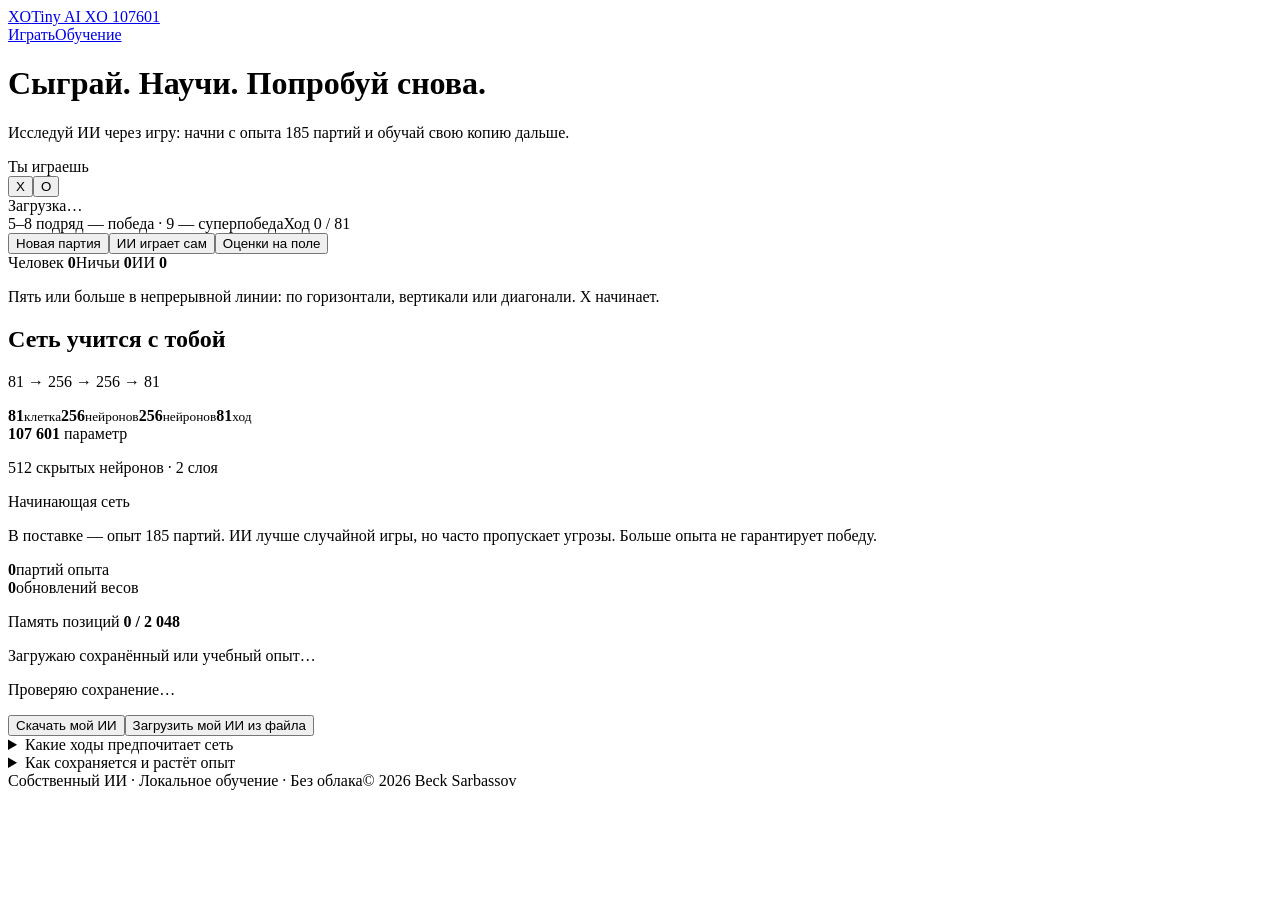
==== web/index.template.html @ 2818f924 "Publish educational X/O game with 185-game experience (v2.1.0)" ====
<!doctype html>
<!--
Проект: Tiny AI XO 107601 | Файл: web/index.template.html
Автор: Beck Sarbassov | Версия: 2.1.0
Дата выпуска: 2026-10-29 | Последнее обновление: 2026-11-05
Авторские права: © Beck Sarbassov. Все права защищены.
EN: Offline online-learning game. RU: Офлайн-игра с обучением после партий.
-->
<html lang="ru">
<head>
  <meta charset="utf-8"><meta name="viewport" content="width=device-width, initial-scale=1">
  <meta name="description" content="Tiny AI XO 107601: крестики-нолики 9×9. Учебная нейросеть с опытом 185 партий продолжает обучение в браузере. Играйте, исследуйте и сохраняйте свою копию.">
  <meta name="author" content="Beck Sarbassov"><meta name="theme-color" content="#155e54">
  <meta http-equiv="Content-Security-Policy" content="default-src 'none'; script-src 'unsafe-inline'; worker-src blob:; style-src 'unsafe-inline'; img-src data:; connect-src 'none'; object-src 'none'; base-uri 'none'; form-action 'none'">
  <meta property="og:title" content="Tiny AI XO 107601 — играй и обучай свой ИИ"><meta property="og:description" content="9×9. Пять подряд — победа. Девять — суперпобеда. Обучение из ваших партий, без облака."><meta property="og:type" content="website">
  <title>Tiny AI XO 107601 — 9×9, ИИ учится с вами</title>
  <link rel="icon" href="data:image/svg+xml,%3Csvg xmlns='http://www.w3.org/2000/svg' viewBox='0 0 64 64'%3E%3Crect width='64' height='64' rx='14' fill='%23155e54'/%3E%3Ctext x='10' y='44' fill='white' font-family='Arial' font-size='36'%3EXO%3C/text%3E%3C/svg%3E">
  <style>__CSS__</style>
</head>
<body>
<div class="shell">
  <header><a class="brand" href="#play"><span class="brand-symbol" aria-hidden="true"><span class="cross">X</span><span class="nought">O</span></span>Tiny AI XO 107601</a><nav aria-label="Навигация"><a href="#play">Играть</a><a href="#learning-details" id="about-link">Обучение</a></nav></header>
  <main id="play">
    <div class="intro"><h1>Сыграй. Научи. Попробуй снова.</h1><p>Исследуй ИИ через игру: начни с опыта 185 партий и обучай свою копию дальше.</p></div>
    <p class="notice" id="notice" role="alert" hidden></p><noscript><p class="error">Для игры нужен JavaScript. Интернет и установка программ не требуются.</p></noscript>
    <div class="game-layout">
      <section aria-label="Крестики-нолики 9 на 9">
        <div class="game-toolbar"><div class="choose-side"><span id="side-label">Ты играешь</span><div class="side-switch" role="group" aria-labelledby="side-label"><button id="choose-x" type="button" aria-pressed="true" aria-label="Играть за X">X</button><button id="choose-o" type="button" aria-pressed="false" aria-label="Играть за O">O</button></div></div><div class="status" id="status" role="status" aria-live="polite" aria-atomic="true"><span class="status-dot" aria-hidden="true"></span><span id="status-text">Загрузка…</span></div></div>
        <div class="board-caption"><span>5–8 подряд — победа · 9 — суперпобеда</span><span id="move-count">Ход 0 / 81</span></div>
        <div id="board" class="board" role="group" aria-label="Поле 9 на 9. Побеждает линия от пяти фигур."></div>
        <div class="actions"><button class="primary" id="new-game" type="button">Новая партия</button><button class="secondary" id="auto-play" type="button" aria-pressed="false">ИИ играет сам</button><button class="secondary" id="toggle-scores" type="button" aria-pressed="false">Оценки на поле</button></div>
        <div class="scores" aria-label="Накопленные результаты модели против людей"><span>Человек <b id="score-human" class="cross">0</b></span><span>Ничьи <b id="score-draw">0</b></span><span>ИИ <b id="score-ai" class="nought">0</b></span></div>
        <p class="rules-note">Пять или больше в непрерывной линии: по горизонтали, вертикали или диагонали. X начинает.</p>
      </section>
      <aside class="model-panel" aria-labelledby="model-title">
        <h2 id="model-title">Сеть учится с тобой</h2><p class="architecture">81 → 256 → 256 → 81</p>
        <div class="layer-diagram" aria-label="81 вход, два скрытых слоя по 256 нейронов и 81 выход"><span><b>81</b><small>клетка</small></span><span><b>256</b><small>нейронов</small></span><span><b>256</b><small>нейронов</small></span><span><b>81</b><small>ход</small></span></div>
        <div class="model-bottom"><div><strong>107 601</strong> параметр</div><p>512 скрытых нейронов · 2 слоя</p></div>
        <p id="learning-level" class="learning-level">Начинающая сеть</p><p class="muted">В поставке — опыт 185 партий. ИИ лучше случайной игры, но часто пропускает угрозы. Больше опыта не гарантирует победу.</p>
        <div class="experience-metrics"><div><strong id="games-count">0</strong><span>партий опыта</span></div><div><strong id="updates-count">0</strong><span>обновлений весов</span></div></div>
        <p class="memory-line">Память позиций <b id="memory-count">0 / 2 048</b></p>
        <p id="learning-note" class="learning-note" role="status" aria-live="polite">Загружаю сохранённый или учебный опыт…</p>
        <p id="storage-state" class="storage-state">Проверяю сохранение…</p>
        <button id="retry-save" class="secondary" type="button" hidden>Повторить сохранение</button>
        <div class="transfer-actions"><button id="export-model" class="secondary" type="button">Скачать мой ИИ</button><button id="import-model" class="quiet-button" type="button">Загрузить мой ИИ из файла</button><input id="import-file" type="file" accept=".json,application/json" hidden aria-label="Файл опыта ИИ"></div>
        <details class="policy-details"><summary>Какие ходы предпочитает сеть</summary><p id="policy-label" class="muted"></p><div id="top-moves"></div></details>
      </aside>
    </div>
    <div class="details-row"><details id="learning-details"><summary>Как сохраняется и растёт опыт</summary><div class="details-content">
      <h2>Каждая законченная партия — новый опыт</h2>
      <p>Сеть получает награду +1 за ходы победителя и −1 за ходы проигравшего. По этому сигналу меняются настоящие веса всех трёх соединяющих слоёв. У поздних ходов больше вес. При ничьей награда 0: исход запоминается, веса не меняются.</p>
      <p>Сохраняются веса, состояние обучения, последние 200 партий и до 2048 позиций. Старые позиции постепенно уступают место новым, а накопленные изменения остаются в весах. Это ограниченная память, а не бесконечная база всех комбинаций.</p>
      <p>После партии выполняется шесть небольших обновлений по восемь примеров из нового и прежнего опыта. Повороты и отражения доски помогают переносить выученное на похожие ситуации. Незавершённая партия не обучает. Учебные веса получены с нуля в этой игре; сторонних моделей и внешнего ИИ нет.</p>
      <p>«ИИ играет сам» запускает партии и обучение прямо на поле. Нажмите снова, чтобы остановить; незавершённая партия сбросится. Автоигра сама при открытии не включается. В начале сеть слаба; опыт может помогать, но отдельные партии не гарантируют улучшение и сильную стратегию.</p>
      <p>Опыт хранится только в этом браузере для этого адреса. В новом браузере загружается учебная копия с опытом 185 партий. Сохранённый личный опыт всегда имеет приоритет. Очистка данных браузера удаляет личный прогресс. Чтобы перенести её, скачайте свой ИИ и загрузите файл в другом месте. При запрете сохранения появится предупреждение; вкладку можно использовать с ручным экспортом.</p>
      <p>Сыграно с собой: <b id="self-count">0</b>. Использовано обучающих примеров: <b id="example-count">0</b>. Эти числа описывают опыт, а не качество игры. Непобедимость для 9×9 не заявляется.</p>
      <p>Хотите сравнить с необученной сетью? Сначала скачайте свой ИИ, затем подтвердите «Удалить опыт и начать с нуля». Для возврата к учебному опыту импортируйте model/checkpoint-185.json из проекта. Начальные две игры с человеком и их результаты входят в общий счёт модели.</p>
      <h3>Последние партии</h3><ul id="history" class="game-history" aria-label="Журнал исходов"></ul>
      <button class="quiet-button danger" id="reset-model" type="button">Удалить опыт и начать с нуля</button>
    </div></details></div>
  </main>
  <footer><span>Собственный ИИ · Локальное обучение · Без облака</span><span>© 2026 Beck Sarbassov</span></footer>
</div>
<dialog id="confirm-dialog"><h2 id="confirm-title"></h2><p id="confirm-text"></p><div class="dialog-actions"><button id="confirm-cancel" type="button" class="secondary">Отмена</button><button id="confirm-yes" type="button" class="primary">Подтвердить замену</button></div></dialog>
<script type="application/json" id="bundled-checkpoint">__BUNDLED_CHECKPOINT__</script>
<script type="text/plain" id="worker-source">__WORKER_SOURCE__</script>
<script>__CORE_JS__</script><script>__NEURAL_JS__</script><script>__LEARNER_JS__</script><script>__BOOTSTRAP_JS__</script><script>__STORAGE_JS__</script><script>__CLIENT_JS__</script><script>__APP_JS__</script>
</body></html>
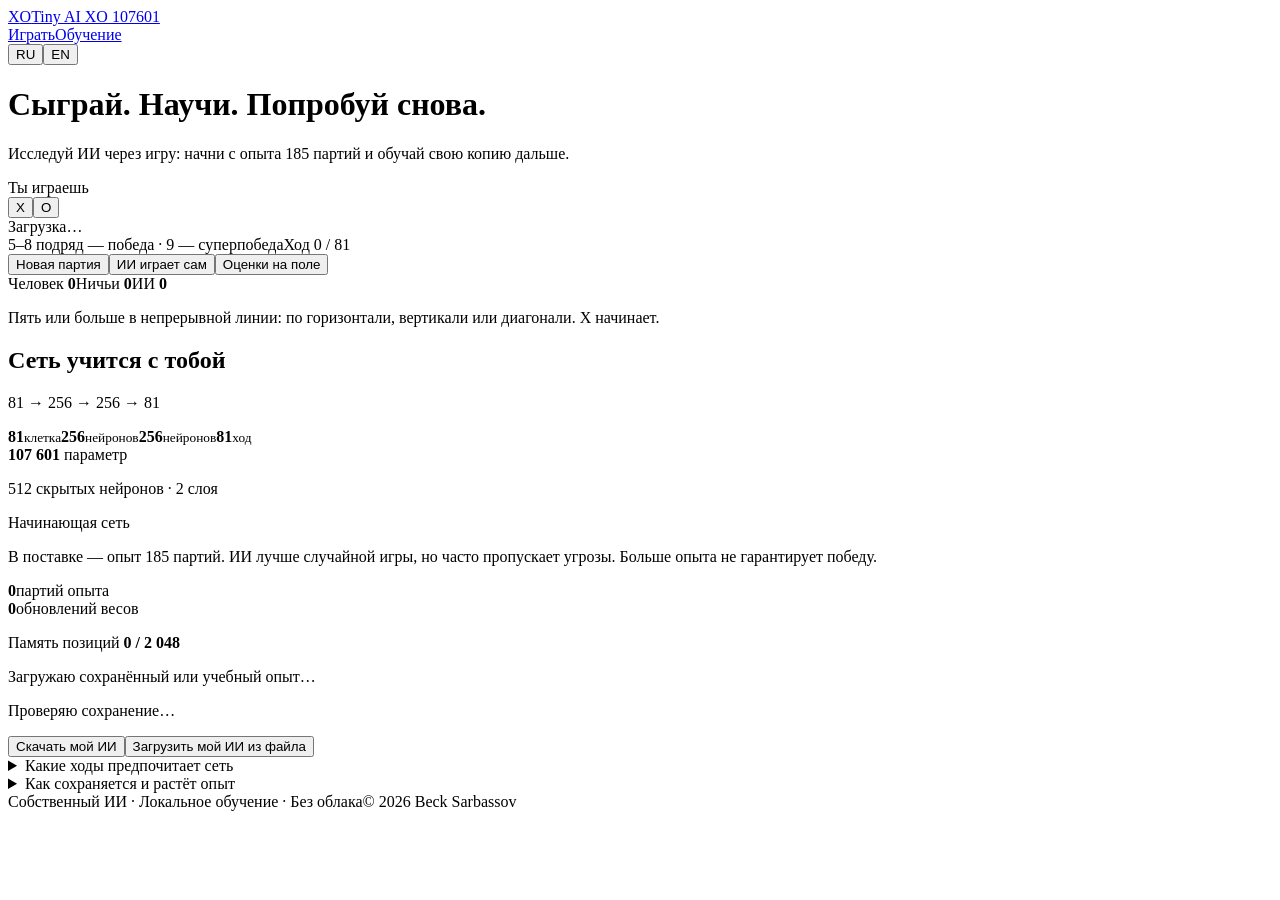
==== commit 2d8b0d17: "Add Russian and English game interface" ====
--- a/web/index.template.html
+++ b/web/index.template.html
@@ -2,67 +2,67 @@
 <!--
 Проект: Tiny AI XO 107601 | Файл: web/index.template.html
 Автор: Beck Sarbassov | Версия: 2.1.0
-Дата выпуска: 2026-10-29 | Последнее обновление: 2026-11-05
+Дата выпуска: 2026-10-29 | Последнее обновление: 2026-11-15
 Авторские права: © Beck Sarbassov. Все права защищены.
 EN: Offline online-learning game. RU: Офлайн-игра с обучением после партий.
 -->
 <html lang="ru">
 <head>
   <meta charset="utf-8"><meta name="viewport" content="width=device-width, initial-scale=1">
-  <meta name="description" content="Tiny AI XO 107601: крестики-нолики 9×9. Учебная нейросеть с опытом 185 партий продолжает обучение в браузере. Играйте, исследуйте и сохраняйте свою копию.">
+  <meta name="description" content="Tiny AI XO 107601: крестики-нолики 9×9. Учебная нейросеть с опытом 185 партий продолжает обучение в браузере. Играйте, исследуйте и сохраняйте свою копию." data-i18n-content="page.description">
   <meta name="author" content="Beck Sarbassov"><meta name="theme-color" content="#155e54">
   <meta http-equiv="Content-Security-Policy" content="default-src 'none'; script-src 'unsafe-inline'; worker-src blob:; style-src 'unsafe-inline'; img-src data:; connect-src 'none'; object-src 'none'; base-uri 'none'; form-action 'none'">
-  <meta property="og:title" content="Tiny AI XO 107601 — играй и обучай свой ИИ"><meta property="og:description" content="9×9. Пять подряд — победа. Девять — суперпобеда. Обучение из ваших партий, без облака."><meta property="og:type" content="website">
-  <title>Tiny AI XO 107601 — 9×9, ИИ учится с вами</title>
+  <meta property="og:title" content="Tiny AI XO 107601 — играй и обучай свой ИИ" data-i18n-content="page.ogTitle"><meta property="og:description" content="9×9. Пять подряд — победа. Девять — суперпобеда. Обучение из ваших партий, без облака." data-i18n-content="page.ogDescription"><meta property="og:type" content="website">
+  <title data-i18n="page.title">Tiny AI XO 107601 — 9×9, ИИ учится с вами</title>
   <link rel="icon" href="data:image/svg+xml,%3Csvg xmlns='http://www.w3.org/2000/svg' viewBox='0 0 64 64'%3E%3Crect width='64' height='64' rx='14' fill='%23155e54'/%3E%3Ctext x='10' y='44' fill='white' font-family='Arial' font-size='36'%3EXO%3C/text%3E%3C/svg%3E">
   <style>__CSS__</style>
 </head>
 <body>
 <div class="shell">
-  <header><a class="brand" href="#play"><span class="brand-symbol" aria-hidden="true"><span class="cross">X</span><span class="nought">O</span></span>Tiny AI XO 107601</a><nav aria-label="Навигация"><a href="#play">Играть</a><a href="#learning-details" id="about-link">Обучение</a></nav></header>
+  <header><a class="brand" href="#play"><span class="brand-symbol" aria-hidden="true"><span class="cross">X</span><span class="nought">O</span></span>Tiny AI XO 107601</a><div class="header-controls"><nav aria-label="Навигация" data-i18n-aria-label="nav.label"><a href="#play" data-i18n="nav.play">Играть</a><a href="#learning-details" id="about-link" data-i18n="nav.learn">Обучение</a></nav><div class="language-switch" role="group" aria-label="Язык интерфейса" data-i18n-aria-label="language.label"><button id="lang-ru" type="button" lang="ru" aria-label="Русский" aria-pressed="true">RU</button><button id="lang-en" type="button" lang="en" aria-label="English" aria-pressed="false">EN</button></div></div></header>
   <main id="play">
-    <div class="intro"><h1>Сыграй. Научи. Попробуй снова.</h1><p>Исследуй ИИ через игру: начни с опыта 185 партий и обучай свою копию дальше.</p></div>
-    <p class="notice" id="notice" role="alert" hidden></p><noscript><p class="error">Для игры нужен JavaScript. Интернет и установка программ не требуются.</p></noscript>
+    <div class="intro"><h1 data-i18n="intro.title">Сыграй. Научи. Попробуй снова.</h1><p data-i18n="intro.description">Исследуй ИИ через игру: начни с опыта 185 партий и обучай свою копию дальше.</p></div>
+    <p class="notice" id="notice" role="alert" hidden></p><noscript><p class="error">Для игры нужен JavaScript. Интернет и установка программ не требуются. / JavaScript is required. No installation is needed; the downloaded game works offline.</p></noscript>
     <div class="game-layout">
-      <section aria-label="Крестики-нолики 9 на 9">
-        <div class="game-toolbar"><div class="choose-side"><span id="side-label">Ты играешь</span><div class="side-switch" role="group" aria-labelledby="side-label"><button id="choose-x" type="button" aria-pressed="true" aria-label="Играть за X">X</button><button id="choose-o" type="button" aria-pressed="false" aria-label="Играть за O">O</button></div></div><div class="status" id="status" role="status" aria-live="polite" aria-atomic="true"><span class="status-dot" aria-hidden="true"></span><span id="status-text">Загрузка…</span></div></div>
-        <div class="board-caption"><span>5–8 подряд — победа · 9 — суперпобеда</span><span id="move-count">Ход 0 / 81</span></div>
-        <div id="board" class="board" role="group" aria-label="Поле 9 на 9. Побеждает линия от пяти фигур."></div>
-        <div class="actions"><button class="primary" id="new-game" type="button">Новая партия</button><button class="secondary" id="auto-play" type="button" aria-pressed="false">ИИ играет сам</button><button class="secondary" id="toggle-scores" type="button" aria-pressed="false">Оценки на поле</button></div>
-        <div class="scores" aria-label="Накопленные результаты модели против людей"><span>Человек <b id="score-human" class="cross">0</b></span><span>Ничьи <b id="score-draw">0</b></span><span>ИИ <b id="score-ai" class="nought">0</b></span></div>
-        <p class="rules-note">Пять или больше в непрерывной линии: по горизонтали, вертикали или диагонали. X начинает.</p>
+      <section aria-label="Крестики-нолики 9 на 9" data-i18n-aria-label="board.section">
+        <div class="game-toolbar"><div class="choose-side"><span id="side-label" data-i18n="controls.side">Ты играешь</span><div class="side-switch" role="group" aria-labelledby="side-label"><button id="choose-x" type="button" aria-pressed="true" aria-label="Играть за X" data-i18n-aria-label="controls.x">X</button><button id="choose-o" type="button" aria-pressed="false" aria-label="Играть за O" data-i18n-aria-label="controls.o">O</button></div></div><div class="status" id="status" role="status" aria-live="polite" aria-atomic="true"><span class="status-dot" aria-hidden="true"></span><span id="status-text">Загрузка…</span></div></div>
+        <div class="board-caption"><span data-i18n="board.caption">5–8 подряд — победа · 9 — суперпобеда</span><span id="move-count">Ход 0 / 81</span></div>
+        <div id="board" class="board" role="group" aria-label="Поле 9 на 9. Побеждает линия от пяти фигур." data-i18n-aria-label="board.label"></div>
+        <div class="actions"><button class="primary" id="new-game" type="button" data-i18n="controls.new">Новая партия</button><button class="secondary" id="auto-play" type="button" aria-pressed="false">ИИ играет сам</button><button class="secondary" id="toggle-scores" type="button" aria-pressed="false">Оценки на поле</button></div>
+        <div class="scores" aria-label="Накопленные результаты модели против людей" data-i18n-aria-label="scores.label"><span><span data-i18n="scores.human">Человек</span> <b id="score-human" class="cross">0</b></span><span><span data-i18n="scores.draws">Ничьи</span> <b id="score-draw">0</b></span><span><span data-i18n="scores.ai">ИИ</span> <b id="score-ai" class="nought">0</b></span></div>
+        <p class="rules-note" data-i18n="board.rules">Пять или больше в непрерывной линии: по горизонтали, вертикали или диагонали. X начинает.</p>
       </section>
       <aside class="model-panel" aria-labelledby="model-title">
-        <h2 id="model-title">Сеть учится с тобой</h2><p class="architecture">81 → 256 → 256 → 81</p>
-        <div class="layer-diagram" aria-label="81 вход, два скрытых слоя по 256 нейронов и 81 выход"><span><b>81</b><small>клетка</small></span><span><b>256</b><small>нейронов</small></span><span><b>256</b><small>нейронов</small></span><span><b>81</b><small>ход</small></span></div>
-        <div class="model-bottom"><div><strong>107 601</strong> параметр</div><p>512 скрытых нейронов · 2 слоя</p></div>
-        <p id="learning-level" class="learning-level">Начинающая сеть</p><p class="muted">В поставке — опыт 185 партий. ИИ лучше случайной игры, но часто пропускает угрозы. Больше опыта не гарантирует победу.</p>
-        <div class="experience-metrics"><div><strong id="games-count">0</strong><span>партий опыта</span></div><div><strong id="updates-count">0</strong><span>обновлений весов</span></div></div>
-        <p class="memory-line">Память позиций <b id="memory-count">0 / 2 048</b></p>
+        <h2 id="model-title" data-i18n="model.title">Сеть учится с тобой</h2><p class="architecture">81 → 256 → 256 → 81</p>
+        <div class="layer-diagram" aria-label="81 вход, два скрытых слоя по 256 нейронов и 81 выход" data-i18n-aria-label="model.diagram"><span><b>81</b><small data-i18n="model.cells">клетка</small></span><span><b>256</b><small data-i18n="model.neurons">нейронов</small></span><span><b>256</b><small data-i18n="model.neurons">нейронов</small></span><span><b>81</b><small data-i18n="model.moves">ход</small></span></div>
+        <div class="model-bottom"><div><strong>107 601</strong> <span data-i18n="model.parameters">параметр</span></div><p data-i18n="model.hidden">512 скрытых нейронов · 2 слоя</p></div>
+        <p id="learning-level" class="learning-level">Начинающая сеть</p><p class="muted" data-i18n="model.experience">В поставке — опыт 185 партий. ИИ лучше случайной игры, но часто пропускает угрозы. Больше опыта не гарантирует победу.</p>
+        <div class="experience-metrics"><div><strong id="games-count">0</strong><span data-i18n="model.games">партий опыта</span></div><div><strong id="updates-count">0</strong><span data-i18n="model.updates">обновлений весов</span></div></div>
+        <p class="memory-line"><span data-i18n="model.memory">Память позиций</span> <b id="memory-count">0 / 2 048</b></p>
         <p id="learning-note" class="learning-note" role="status" aria-live="polite">Загружаю сохранённый или учебный опыт…</p>
         <p id="storage-state" class="storage-state">Проверяю сохранение…</p>
-        <button id="retry-save" class="secondary" type="button" hidden>Повторить сохранение</button>
-        <div class="transfer-actions"><button id="export-model" class="secondary" type="button">Скачать мой ИИ</button><button id="import-model" class="quiet-button" type="button">Загрузить мой ИИ из файла</button><input id="import-file" type="file" accept=".json,application/json" hidden aria-label="Файл опыта ИИ"></div>
-        <details class="policy-details"><summary>Какие ходы предпочитает сеть</summary><p id="policy-label" class="muted"></p><div id="top-moves"></div></details>
+        <button id="retry-save" class="secondary" type="button" hidden data-i18n="controls.retry">Повторить сохранение</button>
+        <div class="transfer-actions"><button id="export-model" class="secondary" type="button" data-i18n="controls.export">Скачать мой ИИ</button><button id="import-model" class="quiet-button" type="button" data-i18n="controls.import">Загрузить мой ИИ из файла</button><input id="import-file" type="file" accept=".json,application/json" hidden aria-label="Файл опыта ИИ" data-i18n-aria-label="controls.file"></div>
+        <details class="policy-details"><summary data-i18n="model.preferences">Какие ходы предпочитает сеть</summary><p id="policy-label" class="muted"></p><div id="top-moves"></div></details>
       </aside>
     </div>
-    <div class="details-row"><details id="learning-details"><summary>Как сохраняется и растёт опыт</summary><div class="details-content">
-      <h2>Каждая законченная партия — новый опыт</h2>
-      <p>Сеть получает награду +1 за ходы победителя и −1 за ходы проигравшего. По этому сигналу меняются настоящие веса всех трёх соединяющих слоёв. У поздних ходов больше вес. При ничьей награда 0: исход запоминается, веса не меняются.</p>
-      <p>Сохраняются веса, состояние обучения, последние 200 партий и до 2048 позиций. Старые позиции постепенно уступают место новым, а накопленные изменения остаются в весах. Это ограниченная память, а не бесконечная база всех комбинаций.</p>
-      <p>После партии выполняется шесть небольших обновлений по восемь примеров из нового и прежнего опыта. Повороты и отражения доски помогают переносить выученное на похожие ситуации. Незавершённая партия не обучает. Учебные веса получены с нуля в этой игре; сторонних моделей и внешнего ИИ нет.</p>
-      <p>«ИИ играет сам» запускает партии и обучение прямо на поле. Нажмите снова, чтобы остановить; незавершённая партия сбросится. Автоигра сама при открытии не включается. В начале сеть слаба; опыт может помогать, но отдельные партии не гарантируют улучшение и сильную стратегию.</p>
-      <p>Опыт хранится только в этом браузере для этого адреса. В новом браузере загружается учебная копия с опытом 185 партий. Сохранённый личный опыт всегда имеет приоритет. Очистка данных браузера удаляет личный прогресс. Чтобы перенести её, скачайте свой ИИ и загрузите файл в другом месте. При запрете сохранения появится предупреждение; вкладку можно использовать с ручным экспортом.</p>
-      <p>Сыграно с собой: <b id="self-count">0</b>. Использовано обучающих примеров: <b id="example-count">0</b>. Эти числа описывают опыт, а не качество игры. Непобедимость для 9×9 не заявляется.</p>
-      <p>Хотите сравнить с необученной сетью? Сначала скачайте свой ИИ, затем подтвердите «Удалить опыт и начать с нуля». Для возврата к учебному опыту импортируйте model/checkpoint-185.json из проекта. Начальные две игры с человеком и их результаты входят в общий счёт модели.</p>
-      <h3>Последние партии</h3><ul id="history" class="game-history" aria-label="Журнал исходов"></ul>
-      <button class="quiet-button danger" id="reset-model" type="button">Удалить опыт и начать с нуля</button>
+    <div class="details-row"><details id="learning-details"><summary data-i18n="details.summary">Как сохраняется и растёт опыт</summary><div class="details-content">
+      <h2 data-i18n="details.title">Каждая законченная партия — новый опыт</h2>
+      <p data-i18n="details.reward">Сеть получает награду +1 за ходы победителя и −1 за ходы проигравшего. По этому сигналу меняются настоящие веса всех трёх соединяющих слоёв. У поздних ходов больше вес. При ничьей награда 0: исход запоминается, веса не меняются.</p>
+      <p data-i18n="details.memory">Сохраняются веса, состояние обучения, последние 200 партий и до 2048 позиций. Старые позиции постепенно уступают место новым, а накопленные изменения остаются в весах. Это ограниченная память, а не бесконечная база всех комбинаций.</p>
+      <p data-i18n="details.updates">После партии выполняется шесть небольших обновлений по восемь примеров из нового и прежнего опыта. Повороты и отражения доски помогают переносить выученное на похожие ситуации. Незавершённая партия не обучает. Учебные веса получены с нуля в этой игре; сторонних моделей и внешнего ИИ нет.</p>
+      <p data-i18n="details.selfplay">«ИИ играет сам» запускает партии и обучение прямо на поле. Нажмите снова, чтобы остановить; незавершённая партия сбросится. Автоигра сама при открытии не включается. В начале сеть слаба; опыт может помогать, но отдельные партии не гарантируют улучшение и сильную стратегию.</p>
+      <p data-i18n="details.storage">Опыт хранится только в этом браузере для этого адреса. В новом браузере загружается учебная копия с опытом 185 партий. Сохранённый личный опыт всегда имеет приоритет. Очистка данных браузера удаляет личный прогресс. Чтобы перенести её, скачайте свой ИИ и загрузите файл в другом месте. При запрете сохранения появится предупреждение; вкладку можно использовать с ручным экспортом.</p>
+      <p><span data-i18n="details.selfCount">Сыграно с собой:</span> <b id="self-count">0</b>. <span data-i18n="details.exampleCount">Использовано обучающих примеров:</span> <b id="example-count">0</b>. <span data-i18n="details.metricsLimit">Эти числа описывают опыт, а не качество игры. Непобедимость для 9×9 не заявляется.</span></p>
+      <p data-i18n="details.reset">Хотите сравнить с необученной сетью? Сначала скачайте свой ИИ, затем подтвердите «Удалить опыт и начать с нуля». Для возврата к учебному опыту импортируйте model/checkpoint-185.json из проекта. Начальные две игры с человеком и их результаты входят в общий счёт модели.</p>
+      <h3 data-i18n="details.recent">Последние партии</h3><ul id="history" class="game-history" aria-label="Журнал исходов" data-i18n-aria-label="details.history"></ul>
+      <button class="quiet-button danger" id="reset-model" type="button" data-i18n="controls.reset">Удалить опыт и начать с нуля</button>
     </div></details></div>
   </main>
-  <footer><span>Собственный ИИ · Локальное обучение · Без облака</span><span>© 2026 Beck Sarbassov</span></footer>
+  <footer><span data-i18n="footer.tagline">Собственный ИИ · Локальное обучение · Без облака</span><span>© 2026 Beck Sarbassov</span></footer>
 </div>
-<dialog id="confirm-dialog"><h2 id="confirm-title"></h2><p id="confirm-text"></p><div class="dialog-actions"><button id="confirm-cancel" type="button" class="secondary">Отмена</button><button id="confirm-yes" type="button" class="primary">Подтвердить замену</button></div></dialog>
+<dialog id="confirm-dialog" aria-labelledby="confirm-title" aria-describedby="confirm-text"><h2 id="confirm-title"></h2><p id="confirm-text"></p><div class="dialog-actions"><button id="confirm-cancel" type="button" class="secondary" data-i18n="controls.cancel">Отмена</button><button id="confirm-yes" type="button" class="primary" data-i18n="controls.confirm">Подтвердить замену</button></div></dialog>
 <script type="application/json" id="bundled-checkpoint">__BUNDLED_CHECKPOINT__</script>
 <script type="text/plain" id="worker-source">__WORKER_SOURCE__</script>
-<script>__CORE_JS__</script><script>__NEURAL_JS__</script><script>__LEARNER_JS__</script><script>__BOOTSTRAP_JS__</script><script>__STORAGE_JS__</script><script>__CLIENT_JS__</script><script>__APP_JS__</script>
+<script>__CORE_JS__</script><script>__NEURAL_JS__</script><script>__LEARNER_JS__</script><script>__BOOTSTRAP_JS__</script><script>__STORAGE_JS__</script><script>__CLIENT_JS__</script><script>__MESSAGES_JS__</script><script>__I18N_JS__</script><script>__APP_JS__</script>
 </body></html>
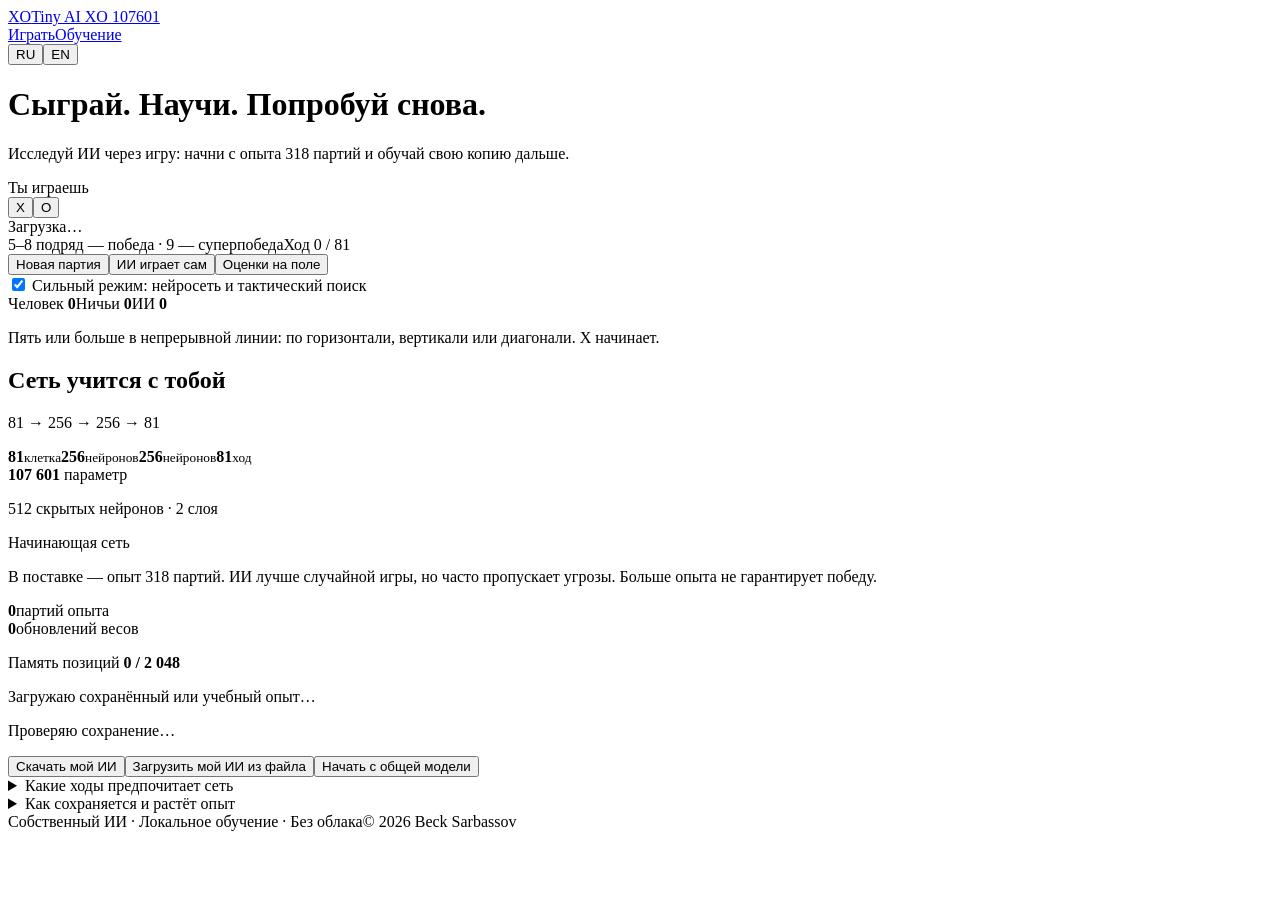
==== commit 7999a0ef: "Integrate published 318-game seed and optional tactical mode; preserve RU/EN and local saves" ====
--- a/web/index.template.html
+++ b/web/index.template.html
@@ -9,7 +9,7 @@
 <html lang="ru">
 <head>
   <meta charset="utf-8"><meta name="viewport" content="width=device-width, initial-scale=1">
-  <meta name="description" content="Tiny AI XO 107601: крестики-нолики 9×9. Учебная нейросеть с опытом 185 партий продолжает обучение в браузере. Играйте, исследуйте и сохраняйте свою копию." data-i18n-content="page.description">
+  <meta name="description" content="Tiny AI XO 107601: крестики-нолики 9×9. Учебная нейросеть с опытом 318 партий продолжает обучение в браузере. Играйте, исследуйте и сохраняйте свою копию." data-i18n-content="page.description">
   <meta name="author" content="Beck Sarbassov"><meta name="theme-color" content="#155e54">
   <meta http-equiv="Content-Security-Policy" content="default-src 'none'; script-src 'unsafe-inline'; worker-src blob:; style-src 'unsafe-inline'; img-src data:; connect-src 'none'; object-src 'none'; base-uri 'none'; form-action 'none'">
   <meta property="og:title" content="Tiny AI XO 107601 — играй и обучай свой ИИ" data-i18n-content="page.ogTitle"><meta property="og:description" content="9×9. Пять подряд — победа. Девять — суперпобеда. Обучение из ваших партий, без облака." data-i18n-content="page.ogDescription"><meta property="og:type" content="website">
@@ -21,7 +21,7 @@
 <div class="shell">
   <header><a class="brand" href="#play"><span class="brand-symbol" aria-hidden="true"><span class="cross">X</span><span class="nought">O</span></span>Tiny AI XO 107601</a><div class="header-controls"><nav aria-label="Навигация" data-i18n-aria-label="nav.label"><a href="#play" data-i18n="nav.play">Играть</a><a href="#learning-details" id="about-link" data-i18n="nav.learn">Обучение</a></nav><div class="language-switch" role="group" aria-label="Язык интерфейса" data-i18n-aria-label="language.label"><button id="lang-ru" type="button" lang="ru" aria-label="Русский" aria-pressed="true">RU</button><button id="lang-en" type="button" lang="en" aria-label="English" aria-pressed="false">EN</button></div></div></header>
   <main id="play">
-    <div class="intro"><h1 data-i18n="intro.title">Сыграй. Научи. Попробуй снова.</h1><p data-i18n="intro.description">Исследуй ИИ через игру: начни с опыта 185 партий и обучай свою копию дальше.</p></div>
+    <div class="intro"><h1 data-i18n="intro.title">Сыграй. Научи. Попробуй снова.</h1><p data-i18n="intro.description">Исследуй ИИ через игру: начни с опыта 318 партий и обучай свою копию дальше.</p></div>
     <p class="notice" id="notice" role="alert" hidden></p><noscript><p class="error">Для игры нужен JavaScript. Интернет и установка программ не требуются. / JavaScript is required. No installation is needed; the downloaded game works offline.</p></noscript>
     <div class="game-layout">
       <section aria-label="Крестики-нолики 9 на 9" data-i18n-aria-label="board.section">
@@ -29,6 +29,7 @@
         <div class="board-caption"><span data-i18n="board.caption">5–8 подряд — победа · 9 — суперпобеда</span><span id="move-count">Ход 0 / 81</span></div>
         <div id="board" class="board" role="group" aria-label="Поле 9 на 9. Побеждает линия от пяти фигур." data-i18n-aria-label="board.label"></div>
         <div class="actions"><button class="primary" id="new-game" type="button" data-i18n="controls.new">Новая партия</button><button class="secondary" id="auto-play" type="button" aria-pressed="false">ИИ играет сам</button><button class="secondary" id="toggle-scores" type="button" aria-pressed="false">Оценки на поле</button></div>
+        <label class="rules-note"><input id="strong-mode" type="checkbox" checked> <span data-i18n="controls.strong">Сильный режим: нейросеть и тактический поиск</span></label>
         <div class="scores" aria-label="Накопленные результаты модели против людей" data-i18n-aria-label="scores.label"><span><span data-i18n="scores.human">Человек</span> <b id="score-human" class="cross">0</b></span><span><span data-i18n="scores.draws">Ничьи</span> <b id="score-draw">0</b></span><span><span data-i18n="scores.ai">ИИ</span> <b id="score-ai" class="nought">0</b></span></div>
         <p class="rules-note" data-i18n="board.rules">Пять или больше в непрерывной линии: по горизонтали, вертикали или диагонали. X начинает.</p>
       </section>
@@ -36,25 +37,26 @@
         <h2 id="model-title" data-i18n="model.title">Сеть учится с тобой</h2><p class="architecture">81 → 256 → 256 → 81</p>
         <div class="layer-diagram" aria-label="81 вход, два скрытых слоя по 256 нейронов и 81 выход" data-i18n-aria-label="model.diagram"><span><b>81</b><small data-i18n="model.cells">клетка</small></span><span><b>256</b><small data-i18n="model.neurons">нейронов</small></span><span><b>256</b><small data-i18n="model.neurons">нейронов</small></span><span><b>81</b><small data-i18n="model.moves">ход</small></span></div>
         <div class="model-bottom"><div><strong>107 601</strong> <span data-i18n="model.parameters">параметр</span></div><p data-i18n="model.hidden">512 скрытых нейронов · 2 слоя</p></div>
-        <p id="learning-level" class="learning-level">Начинающая сеть</p><p class="muted" data-i18n="model.experience">В поставке — опыт 185 партий. ИИ лучше случайной игры, но часто пропускает угрозы. Больше опыта не гарантирует победу.</p>
+        <p id="learning-level" class="learning-level">Начинающая сеть</p><p class="muted" data-i18n="model.experience">В поставке — опыт 318 партий. ИИ лучше случайной игры, но часто пропускает угрозы. Больше опыта не гарантирует победу.</p>
         <div class="experience-metrics"><div><strong id="games-count">0</strong><span data-i18n="model.games">партий опыта</span></div><div><strong id="updates-count">0</strong><span data-i18n="model.updates">обновлений весов</span></div></div>
         <p class="memory-line"><span data-i18n="model.memory">Память позиций</span> <b id="memory-count">0 / 2 048</b></p>
         <p id="learning-note" class="learning-note" role="status" aria-live="polite">Загружаю сохранённый или учебный опыт…</p>
         <p id="storage-state" class="storage-state">Проверяю сохранение…</p>
         <button id="retry-save" class="secondary" type="button" hidden data-i18n="controls.retry">Повторить сохранение</button>
-        <div class="transfer-actions"><button id="export-model" class="secondary" type="button" data-i18n="controls.export">Скачать мой ИИ</button><button id="import-model" class="quiet-button" type="button" data-i18n="controls.import">Загрузить мой ИИ из файла</button><input id="import-file" type="file" accept=".json,application/json" hidden aria-label="Файл опыта ИИ" data-i18n-aria-label="controls.file"></div>
+        <div class="transfer-actions"><button id="export-model" class="secondary" type="button" data-i18n="controls.export">Скачать мой ИИ</button><button id="import-model" class="quiet-button" type="button" data-i18n="controls.import">Загрузить мой ИИ из файла</button><button class="secondary" id="restore-model" type="button" data-i18n="controls.restore">Начать с общей модели</button><input id="import-file" type="file" accept=".json,application/json" hidden aria-label="Файл опыта ИИ" data-i18n-aria-label="controls.file"></div>
         <details class="policy-details"><summary data-i18n="model.preferences">Какие ходы предпочитает сеть</summary><p id="policy-label" class="muted"></p><div id="top-moves"></div></details>
       </aside>
     </div>
     <div class="details-row"><details id="learning-details"><summary data-i18n="details.summary">Как сохраняется и растёт опыт</summary><div class="details-content">
       <h2 data-i18n="details.title">Каждая законченная партия — новый опыт</h2>
       <p data-i18n="details.reward">Сеть получает награду +1 за ходы победителя и −1 за ходы проигравшего. По этому сигналу меняются настоящие веса всех трёх соединяющих слоёв. У поздних ходов больше вес. При ничьей награда 0: исход запоминается, веса не меняются.</p>
+      <p data-i18n="details.strong">Сильный режим добавляет ограниченный тактический поиск к оценкам нейросети. Его можно выключить для сравнения. Самоигра использует только нейросеть. Общая стартовая модель фиксирована; партии разных посетителей не объединяются.</p>
       <p data-i18n="details.memory">Сохраняются веса, состояние обучения, последние 200 партий и до 2048 позиций. Старые позиции постепенно уступают место новым, а накопленные изменения остаются в весах. Это ограниченная память, а не бесконечная база всех комбинаций.</p>
       <p data-i18n="details.updates">После партии выполняется шесть небольших обновлений по восемь примеров из нового и прежнего опыта. Повороты и отражения доски помогают переносить выученное на похожие ситуации. Незавершённая партия не обучает. Учебные веса получены с нуля в этой игре; сторонних моделей и внешнего ИИ нет.</p>
       <p data-i18n="details.selfplay">«ИИ играет сам» запускает партии и обучение прямо на поле. Нажмите снова, чтобы остановить; незавершённая партия сбросится. Автоигра сама при открытии не включается. В начале сеть слаба; опыт может помогать, но отдельные партии не гарантируют улучшение и сильную стратегию.</p>
-      <p data-i18n="details.storage">Опыт хранится только в этом браузере для этого адреса. В новом браузере загружается учебная копия с опытом 185 партий. Сохранённый личный опыт всегда имеет приоритет. Очистка данных браузера удаляет личный прогресс. Чтобы перенести её, скачайте свой ИИ и загрузите файл в другом месте. При запрете сохранения появится предупреждение; вкладку можно использовать с ручным экспортом.</p>
+      <p data-i18n="details.storage">Опыт хранится только в этом браузере для этого адреса. В новом браузере загружается учебная копия с опытом 318 партий. Сохранённый личный опыт всегда имеет приоритет. Очистка данных браузера удаляет личный прогресс. Чтобы перенести её, скачайте свой ИИ и загрузите файл в другом месте. При запрете сохранения появится предупреждение; вкладку можно использовать с ручным экспортом.</p>
       <p><span data-i18n="details.selfCount">Сыграно с собой:</span> <b id="self-count">0</b>. <span data-i18n="details.exampleCount">Использовано обучающих примеров:</span> <b id="example-count">0</b>. <span data-i18n="details.metricsLimit">Эти числа описывают опыт, а не качество игры. Непобедимость для 9×9 не заявляется.</span></p>
-      <p data-i18n="details.reset">Хотите сравнить с необученной сетью? Сначала скачайте свой ИИ, затем подтвердите «Удалить опыт и начать с нуля». Для возврата к учебному опыту импортируйте model/checkpoint-185.json из проекта. Начальные две игры с человеком и их результаты входят в общий счёт модели.</p>
+      <p data-i18n="details.reset">Хотите сравнить с необученной сетью? Сначала скачайте свой ИИ, затем подтвердите «Удалить опыт и начать с нуля». Для возврата к учебному опыту импортируйте model/checkpoint-318.json из проекта. Начальные две игры с человеком и их результаты входят в общий счёт модели.</p>
       <h3 data-i18n="details.recent">Последние партии</h3><ul id="history" class="game-history" aria-label="Журнал исходов" data-i18n-aria-label="details.history"></ul>
       <button class="quiet-button danger" id="reset-model" type="button" data-i18n="controls.reset">Удалить опыт и начать с нуля</button>
     </div></details></div>
@@ -64,5 +66,5 @@
 <dialog id="confirm-dialog" aria-labelledby="confirm-title" aria-describedby="confirm-text"><h2 id="confirm-title"></h2><p id="confirm-text"></p><div class="dialog-actions"><button id="confirm-cancel" type="button" class="secondary" data-i18n="controls.cancel">Отмена</button><button id="confirm-yes" type="button" class="primary" data-i18n="controls.confirm">Подтвердить замену</button></div></dialog>
 <script type="application/json" id="bundled-checkpoint">__BUNDLED_CHECKPOINT__</script>
 <script type="text/plain" id="worker-source">__WORKER_SOURCE__</script>
-<script>__CORE_JS__</script><script>__NEURAL_JS__</script><script>__LEARNER_JS__</script><script>__BOOTSTRAP_JS__</script><script>__STORAGE_JS__</script><script>__CLIENT_JS__</script><script>__MESSAGES_JS__</script><script>__I18N_JS__</script><script>__APP_JS__</script>
+<script>__CORE_JS__</script><script>__NEURAL_JS__</script><script>__TACTICS_JS__</script><script>__LEARNER_JS__</script><script>__BOOTSTRAP_JS__</script><script>__STORAGE_JS__</script><script>__CLIENT_JS__</script><script>__MESSAGES_JS__</script><script>__I18N_JS__</script><script>__APP_JS__</script>
 </body></html>
